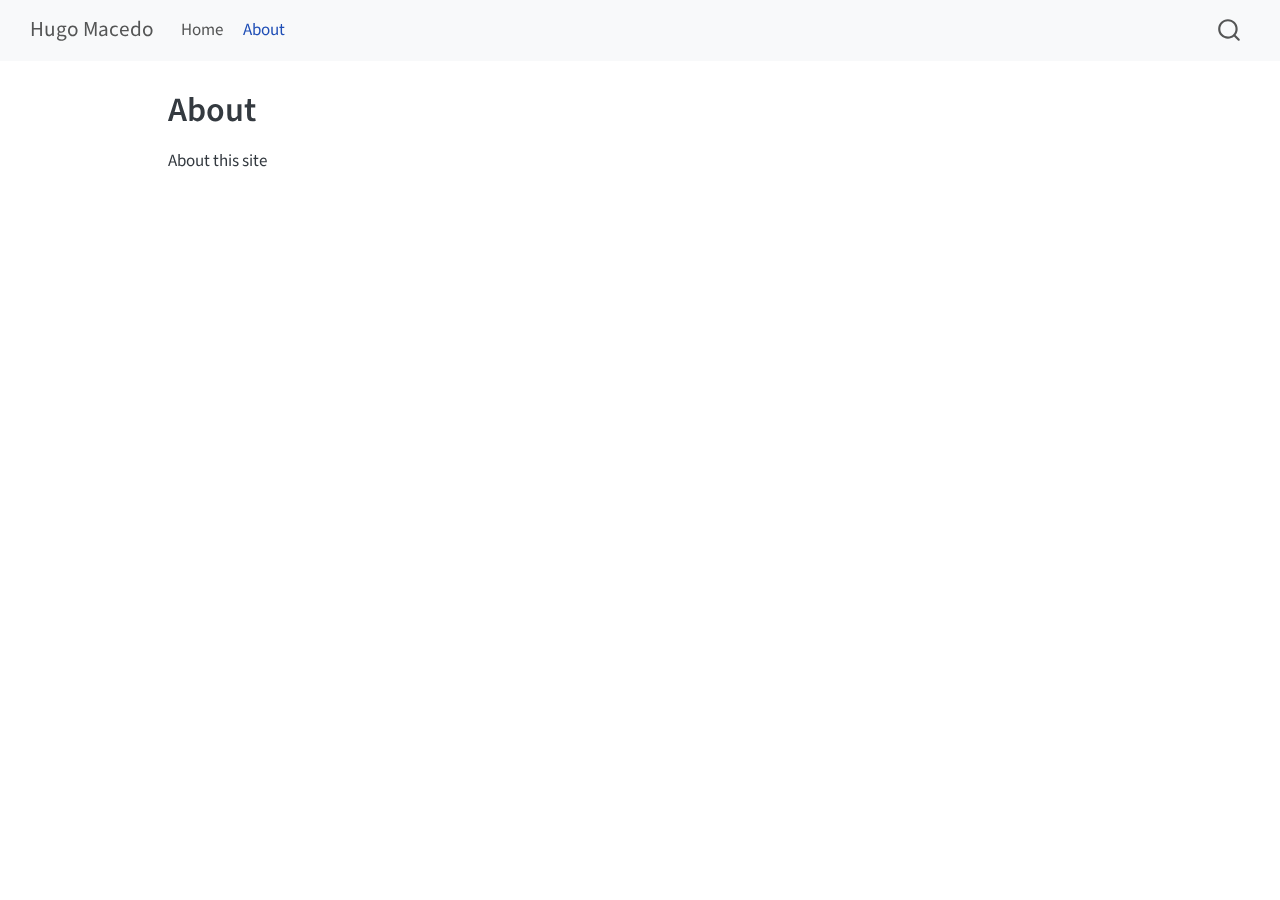
==== about.html @ d74cac8b "Built site for gh-pages" ====
<!DOCTYPE html>
<html xmlns="http://www.w3.org/1999/xhtml" lang="en" xml:lang="en"><head>

<meta charset="utf-8">
<meta name="generator" content="quarto-1.6.42">

<meta name="viewport" content="width=device-width, initial-scale=1.0, user-scalable=yes">


<title>About – Hugo Macedo</title>
<style>
code{white-space: pre-wrap;}
span.smallcaps{font-variant: small-caps;}
div.columns{display: flex; gap: min(4vw, 1.5em);}
div.column{flex: auto; overflow-x: auto;}
div.hanging-indent{margin-left: 1.5em; text-indent: -1.5em;}
ul.task-list{list-style: none;}
ul.task-list li input[type="checkbox"] {
  width: 0.8em;
  margin: 0 0.8em 0.2em -1em; /* quarto-specific, see https://github.com/quarto-dev/quarto-cli/issues/4556 */ 
  vertical-align: middle;
}
</style>


<script src="site_libs/quarto-nav/quarto-nav.js"></script>
<script src="site_libs/quarto-nav/headroom.min.js"></script>
<script src="site_libs/clipboard/clipboard.min.js"></script>
<script src="site_libs/quarto-search/autocomplete.umd.js"></script>
<script src="site_libs/quarto-search/fuse.min.js"></script>
<script src="site_libs/quarto-search/quarto-search.js"></script>
<meta name="quarto:offset" content="./">
<script src="site_libs/quarto-html/quarto.js"></script>
<script src="site_libs/quarto-html/popper.min.js"></script>
<script src="site_libs/quarto-html/tippy.umd.min.js"></script>
<script src="site_libs/quarto-html/anchor.min.js"></script>
<link href="site_libs/quarto-html/tippy.css" rel="stylesheet">
<link href="site_libs/quarto-html/quarto-syntax-highlighting-2f5df379a58b258e96c21c0638c20c03.css" rel="stylesheet" id="quarto-text-highlighting-styles">
<script src="site_libs/bootstrap/bootstrap.min.js"></script>
<link href="site_libs/bootstrap/bootstrap-icons.css" rel="stylesheet">
<link href="site_libs/bootstrap/bootstrap-5c67a7444eebc356e54fdce0a63e8750.min.css" rel="stylesheet" append-hash="true" id="quarto-bootstrap" data-mode="light">
<script id="quarto-search-options" type="application/json">{
  "location": "navbar",
  "copy-button": false,
  "collapse-after": 3,
  "panel-placement": "end",
  "type": "overlay",
  "limit": 50,
  "keyboard-shortcut": [
    "f",
    "/",
    "s"
  ],
  "show-item-context": false,
  "language": {
    "search-no-results-text": "No results",
    "search-matching-documents-text": "matching documents",
    "search-copy-link-title": "Copy link to search",
    "search-hide-matches-text": "Hide additional matches",
    "search-more-match-text": "more match in this document",
    "search-more-matches-text": "more matches in this document",
    "search-clear-button-title": "Clear",
    "search-text-placeholder": "",
    "search-detached-cancel-button-title": "Cancel",
    "search-submit-button-title": "Submit",
    "search-label": "Search"
  }
}</script>


<link rel="stylesheet" href="styles.css">
</head>

<body class="nav-fixed">

<div id="quarto-search-results"></div>
  <header id="quarto-header" class="headroom fixed-top">
    <nav class="navbar navbar-expand-lg " data-bs-theme="dark">
      <div class="navbar-container container-fluid">
      <div class="navbar-brand-container mx-auto">
    <a class="navbar-brand" href="./index.html">
    <span class="navbar-title">Hugo Macedo</span>
    </a>
  </div>
            <div id="quarto-search" class="" title="Search"></div>
          <button class="navbar-toggler" type="button" data-bs-toggle="collapse" data-bs-target="#navbarCollapse" aria-controls="navbarCollapse" role="menu" aria-expanded="false" aria-label="Toggle navigation" onclick="if (window.quartoToggleHeadroom) { window.quartoToggleHeadroom(); }">
  <span class="navbar-toggler-icon"></span>
</button>
          <div class="collapse navbar-collapse" id="navbarCollapse">
            <ul class="navbar-nav navbar-nav-scroll me-auto">
  <li class="nav-item">
    <a class="nav-link" href="./index.html"> 
<span class="menu-text">Home</span></a>
  </li>  
  <li class="nav-item">
    <a class="nav-link active" href="./about.html" aria-current="page"> 
<span class="menu-text">About</span></a>
  </li>  
</ul>
          </div> <!-- /navcollapse -->
            <div class="quarto-navbar-tools">
</div>
      </div> <!-- /container-fluid -->
    </nav>
</header>
<!-- content -->
<div id="quarto-content" class="quarto-container page-columns page-rows-contents page-layout-article page-navbar">
<!-- sidebar -->
<!-- margin-sidebar -->
    <div id="quarto-margin-sidebar" class="sidebar margin-sidebar zindex-bottom">
        
    </div>
<!-- main -->
<main class="content" id="quarto-document-content">

<header id="title-block-header" class="quarto-title-block default">
<div class="quarto-title">
<h1 class="title">About</h1>
</div>



<div class="quarto-title-meta">

    
  
    
  </div>
  


</header>


<p>About this site</p>



</main> <!-- /main -->
<script id="quarto-html-after-body" type="application/javascript">
window.document.addEventListener("DOMContentLoaded", function (event) {
  const toggleBodyColorMode = (bsSheetEl) => {
    const mode = bsSheetEl.getAttribute("data-mode");
    const bodyEl = window.document.querySelector("body");
    if (mode === "dark") {
      bodyEl.classList.add("quarto-dark");
      bodyEl.classList.remove("quarto-light");
    } else {
      bodyEl.classList.add("quarto-light");
      bodyEl.classList.remove("quarto-dark");
    }
  }
  const toggleBodyColorPrimary = () => {
    const bsSheetEl = window.document.querySelector("link#quarto-bootstrap");
    if (bsSheetEl) {
      toggleBodyColorMode(bsSheetEl);
    }
  }
  toggleBodyColorPrimary();  
  const icon = "";
  const anchorJS = new window.AnchorJS();
  anchorJS.options = {
    placement: 'right',
    icon: icon
  };
  anchorJS.add('.anchored');
  const isCodeAnnotation = (el) => {
    for (const clz of el.classList) {
      if (clz.startsWith('code-annotation-')) {                     
        return true;
      }
    }
    return false;
  }
  const onCopySuccess = function(e) {
    // button target
    const button = e.trigger;
    // don't keep focus
    button.blur();
    // flash "checked"
    button.classList.add('code-copy-button-checked');
    var currentTitle = button.getAttribute("title");
    button.setAttribute("title", "Copied!");
    let tooltip;
    if (window.bootstrap) {
      button.setAttribute("data-bs-toggle", "tooltip");
      button.setAttribute("data-bs-placement", "left");
      button.setAttribute("data-bs-title", "Copied!");
      tooltip = new bootstrap.Tooltip(button, 
        { trigger: "manual", 
          customClass: "code-copy-button-tooltip",
          offset: [0, -8]});
      tooltip.show();    
    }
    setTimeout(function() {
      if (tooltip) {
        tooltip.hide();
        button.removeAttribute("data-bs-title");
        button.removeAttribute("data-bs-toggle");
        button.removeAttribute("data-bs-placement");
      }
      button.setAttribute("title", currentTitle);
      button.classList.remove('code-copy-button-checked');
    }, 1000);
    // clear code selection
    e.clearSelection();
  }
  const getTextToCopy = function(trigger) {
      const codeEl = trigger.previousElementSibling.cloneNode(true);
      for (const childEl of codeEl.children) {
        if (isCodeAnnotation(childEl)) {
          childEl.remove();
        }
      }
      return codeEl.innerText;
  }
  const clipboard = new window.ClipboardJS('.code-copy-button:not([data-in-quarto-modal])', {
    text: getTextToCopy
  });
  clipboard.on('success', onCopySuccess);
  if (window.document.getElementById('quarto-embedded-source-code-modal')) {
    const clipboardModal = new window.ClipboardJS('.code-copy-button[data-in-quarto-modal]', {
      text: getTextToCopy,
      container: window.document.getElementById('quarto-embedded-source-code-modal')
    });
    clipboardModal.on('success', onCopySuccess);
  }
    var localhostRegex = new RegExp(/^(?:http|https):\/\/localhost\:?[0-9]*\//);
    var mailtoRegex = new RegExp(/^mailto:/);
      var filterRegex = new RegExp("https:\/\/hhmace\.do");
    var isInternal = (href) => {
        return filterRegex.test(href) || localhostRegex.test(href) || mailtoRegex.test(href);
    }
    // Inspect non-navigation links and adorn them if external
 	var links = window.document.querySelectorAll('a[href]:not(.nav-link):not(.navbar-brand):not(.toc-action):not(.sidebar-link):not(.sidebar-item-toggle):not(.pagination-link):not(.no-external):not([aria-hidden]):not(.dropdown-item):not(.quarto-navigation-tool):not(.about-link)');
    for (var i=0; i<links.length; i++) {
      const link = links[i];
      if (!isInternal(link.href)) {
        // undo the damage that might have been done by quarto-nav.js in the case of
        // links that we want to consider external
        if (link.dataset.originalHref !== undefined) {
          link.href = link.dataset.originalHref;
        }
      }
    }
  function tippyHover(el, contentFn, onTriggerFn, onUntriggerFn) {
    const config = {
      allowHTML: true,
      maxWidth: 500,
      delay: 100,
      arrow: false,
      appendTo: function(el) {
          return el.parentElement;
      },
      interactive: true,
      interactiveBorder: 10,
      theme: 'quarto',
      placement: 'bottom-start',
    };
    if (contentFn) {
      config.content = contentFn;
    }
    if (onTriggerFn) {
      config.onTrigger = onTriggerFn;
    }
    if (onUntriggerFn) {
      config.onUntrigger = onUntriggerFn;
    }
    window.tippy(el, config); 
  }
  const noterefs = window.document.querySelectorAll('a[role="doc-noteref"]');
  for (var i=0; i<noterefs.length; i++) {
    const ref = noterefs[i];
    tippyHover(ref, function() {
      // use id or data attribute instead here
      let href = ref.getAttribute('data-footnote-href') || ref.getAttribute('href');
      try { href = new URL(href).hash; } catch {}
      const id = href.replace(/^#\/?/, "");
      const note = window.document.getElementById(id);
      if (note) {
        return note.innerHTML;
      } else {
        return "";
      }
    });
  }
  const xrefs = window.document.querySelectorAll('a.quarto-xref');
  const processXRef = (id, note) => {
    // Strip column container classes
    const stripColumnClz = (el) => {
      el.classList.remove("page-full", "page-columns");
      if (el.children) {
        for (const child of el.children) {
          stripColumnClz(child);
        }
      }
    }
    stripColumnClz(note)
    if (id === null || id.startsWith('sec-')) {
      // Special case sections, only their first couple elements
      const container = document.createElement("div");
      if (note.children && note.children.length > 2) {
        container.appendChild(note.children[0].cloneNode(true));
        for (let i = 1; i < note.children.length; i++) {
          const child = note.children[i];
          if (child.tagName === "P" && child.innerText === "") {
            continue;
          } else {
            container.appendChild(child.cloneNode(true));
            break;
          }
        }
        if (window.Quarto?.typesetMath) {
          window.Quarto.typesetMath(container);
        }
        return container.innerHTML
      } else {
        if (window.Quarto?.typesetMath) {
          window.Quarto.typesetMath(note);
        }
        return note.innerHTML;
      }
    } else {
      // Remove any anchor links if they are present
      const anchorLink = note.querySelector('a.anchorjs-link');
      if (anchorLink) {
        anchorLink.remove();
      }
      if (window.Quarto?.typesetMath) {
        window.Quarto.typesetMath(note);
      }
      if (note.classList.contains("callout")) {
        return note.outerHTML;
      } else {
        return note.innerHTML;
      }
    }
  }
  for (var i=0; i<xrefs.length; i++) {
    const xref = xrefs[i];
    tippyHover(xref, undefined, function(instance) {
      instance.disable();
      let url = xref.getAttribute('href');
      let hash = undefined; 
      if (url.startsWith('#')) {
        hash = url;
      } else {
        try { hash = new URL(url).hash; } catch {}
      }
      if (hash) {
        const id = hash.replace(/^#\/?/, "");
        const note = window.document.getElementById(id);
        if (note !== null) {
          try {
            const html = processXRef(id, note.cloneNode(true));
            instance.setContent(html);
          } finally {
            instance.enable();
            instance.show();
          }
        } else {
          // See if we can fetch this
          fetch(url.split('#')[0])
          .then(res => res.text())
          .then(html => {
            const parser = new DOMParser();
            const htmlDoc = parser.parseFromString(html, "text/html");
            const note = htmlDoc.getElementById(id);
            if (note !== null) {
              const html = processXRef(id, note);
              instance.setContent(html);
            } 
          }).finally(() => {
            instance.enable();
            instance.show();
          });
        }
      } else {
        // See if we can fetch a full url (with no hash to target)
        // This is a special case and we should probably do some content thinning / targeting
        fetch(url)
        .then(res => res.text())
        .then(html => {
          const parser = new DOMParser();
          const htmlDoc = parser.parseFromString(html, "text/html");
          const note = htmlDoc.querySelector('main.content');
          if (note !== null) {
            // This should only happen for chapter cross references
            // (since there is no id in the URL)
            // remove the first header
            if (note.children.length > 0 && note.children[0].tagName === "HEADER") {
              note.children[0].remove();
            }
            const html = processXRef(null, note);
            instance.setContent(html);
          } 
        }).finally(() => {
          instance.enable();
          instance.show();
        });
      }
    }, function(instance) {
    });
  }
      let selectedAnnoteEl;
      const selectorForAnnotation = ( cell, annotation) => {
        let cellAttr = 'data-code-cell="' + cell + '"';
        let lineAttr = 'data-code-annotation="' +  annotation + '"';
        const selector = 'span[' + cellAttr + '][' + lineAttr + ']';
        return selector;
      }
      const selectCodeLines = (annoteEl) => {
        const doc = window.document;
        const targetCell = annoteEl.getAttribute("data-target-cell");
        const targetAnnotation = annoteEl.getAttribute("data-target-annotation");
        const annoteSpan = window.document.querySelector(selectorForAnnotation(targetCell, targetAnnotation));
        const lines = annoteSpan.getAttribute("data-code-lines").split(",");
        const lineIds = lines.map((line) => {
          return targetCell + "-" + line;
        })
        let top = null;
        let height = null;
        let parent = null;
        if (lineIds.length > 0) {
            //compute the position of the single el (top and bottom and make a div)
            const el = window.document.getElementById(lineIds[0]);
            top = el.offsetTop;
            height = el.offsetHeight;
            parent = el.parentElement.parentElement;
          if (lineIds.length > 1) {
            const lastEl = window.document.getElementById(lineIds[lineIds.length - 1]);
            const bottom = lastEl.offsetTop + lastEl.offsetHeight;
            height = bottom - top;
          }
          if (top !== null && height !== null && parent !== null) {
            // cook up a div (if necessary) and position it 
            let div = window.document.getElementById("code-annotation-line-highlight");
            if (div === null) {
              div = window.document.createElement("div");
              div.setAttribute("id", "code-annotation-line-highlight");
              div.style.position = 'absolute';
              parent.appendChild(div);
            }
            div.style.top = top - 2 + "px";
            div.style.height = height + 4 + "px";
            div.style.left = 0;
            let gutterDiv = window.document.getElementById("code-annotation-line-highlight-gutter");
            if (gutterDiv === null) {
              gutterDiv = window.document.createElement("div");
              gutterDiv.setAttribute("id", "code-annotation-line-highlight-gutter");
              gutterDiv.style.position = 'absolute';
              const codeCell = window.document.getElementById(targetCell);
              const gutter = codeCell.querySelector('.code-annotation-gutter');
              gutter.appendChild(gutterDiv);
            }
            gutterDiv.style.top = top - 2 + "px";
            gutterDiv.style.height = height + 4 + "px";
          }
          selectedAnnoteEl = annoteEl;
        }
      };
      const unselectCodeLines = () => {
        const elementsIds = ["code-annotation-line-highlight", "code-annotation-line-highlight-gutter"];
        elementsIds.forEach((elId) => {
          const div = window.document.getElementById(elId);
          if (div) {
            div.remove();
          }
        });
        selectedAnnoteEl = undefined;
      };
        // Handle positioning of the toggle
    window.addEventListener(
      "resize",
      throttle(() => {
        elRect = undefined;
        if (selectedAnnoteEl) {
          selectCodeLines(selectedAnnoteEl);
        }
      }, 10)
    );
    function throttle(fn, ms) {
    let throttle = false;
    let timer;
      return (...args) => {
        if(!throttle) { // first call gets through
            fn.apply(this, args);
            throttle = true;
        } else { // all the others get throttled
            if(timer) clearTimeout(timer); // cancel #2
            timer = setTimeout(() => {
              fn.apply(this, args);
              timer = throttle = false;
            }, ms);
        }
      };
    }
      // Attach click handler to the DT
      const annoteDls = window.document.querySelectorAll('dt[data-target-cell]');
      for (const annoteDlNode of annoteDls) {
        annoteDlNode.addEventListener('click', (event) => {
          const clickedEl = event.target;
          if (clickedEl !== selectedAnnoteEl) {
            unselectCodeLines();
            const activeEl = window.document.querySelector('dt[data-target-cell].code-annotation-active');
            if (activeEl) {
              activeEl.classList.remove('code-annotation-active');
            }
            selectCodeLines(clickedEl);
            clickedEl.classList.add('code-annotation-active');
          } else {
            // Unselect the line
            unselectCodeLines();
            clickedEl.classList.remove('code-annotation-active');
          }
        });
      }
  const findCites = (el) => {
    const parentEl = el.parentElement;
    if (parentEl) {
      const cites = parentEl.dataset.cites;
      if (cites) {
        return {
          el,
          cites: cites.split(' ')
        };
      } else {
        return findCites(el.parentElement)
      }
    } else {
      return undefined;
    }
  };
  var bibliorefs = window.document.querySelectorAll('a[role="doc-biblioref"]');
  for (var i=0; i<bibliorefs.length; i++) {
    const ref = bibliorefs[i];
    const citeInfo = findCites(ref);
    if (citeInfo) {
      tippyHover(citeInfo.el, function() {
        var popup = window.document.createElement('div');
        citeInfo.cites.forEach(function(cite) {
          var citeDiv = window.document.createElement('div');
          citeDiv.classList.add('hanging-indent');
          citeDiv.classList.add('csl-entry');
          var biblioDiv = window.document.getElementById('ref-' + cite);
          if (biblioDiv) {
            citeDiv.innerHTML = biblioDiv.innerHTML;
          }
          popup.appendChild(citeDiv);
        });
        return popup.innerHTML;
      });
    }
  }
});
</script>
</div> <!-- /content -->




</body></html>
---- site_libs/quarto-html/tippy.css ----
.tippy-box[data-animation=fade][data-state=hidden]{opacity:0}[data-tippy-root]{max-width:calc(100vw - 10px)}.tippy-box{position:relative;background-color:#333;color:#fff;border-radius:4px;font-size:14px;line-height:1.4;white-space:normal;outline:0;transition-property:transform,visibility,opacity}.tippy-box[data-placement^=top]>.tippy-arrow{bottom:0}.tippy-box[data-placement^=top]>.tippy-arrow:before{bottom:-7px;left:0;border-width:8px 8px 0;border-top-color:initial;transform-origin:center top}.tippy-box[data-placement^=bottom]>.tippy-arrow{top:0}.tippy-box[data-placement^=bottom]>.tippy-arrow:before{top:-7px;left:0;border-width:0 8px 8px;border-bottom-color:initial;transform-origin:center bottom}.tippy-box[data-placement^=left]>.tippy-arrow{right:0}.tippy-box[data-placement^=left]>.tippy-arrow:before{border-width:8px 0 8px 8px;border-left-color:initial;right:-7px;transform-origin:center left}.tippy-box[data-placement^=right]>.tippy-arrow{left:0}.tippy-box[data-placement^=right]>.tippy-arrow:before{left:-7px;border-width:8px 8px 8px 0;border-right-color:initial;transform-origin:center right}.tippy-box[data-inertia][data-state=visible]{transition-timing-function:cubic-bezier(.54,1.5,.38,1.11)}.tippy-arrow{width:16px;height:16px;color:#333}.tippy-arrow:before{content:"";position:absolute;border-color:transparent;border-style:solid}.tippy-content{position:relative;padding:5px 9px;z-index:1}
---- site_libs/quarto-html/quarto-syntax-highlighting-2f5df379a58b258e96c21c0638c20c03.css ----
/* quarto syntax highlight colors */
:root {
  --quarto-hl-ot-color: #003B4F;
  --quarto-hl-at-color: #657422;
  --quarto-hl-ss-color: #20794D;
  --quarto-hl-an-color: #5E5E5E;
  --quarto-hl-fu-color: #4758AB;
  --quarto-hl-st-color: #20794D;
  --quarto-hl-cf-color: #003B4F;
  --quarto-hl-op-color: #5E5E5E;
  --quarto-hl-er-color: #AD0000;
  --quarto-hl-bn-color: #AD0000;
  --quarto-hl-al-color: #AD0000;
  --quarto-hl-va-color: #111111;
  --quarto-hl-bu-color: inherit;
  --quarto-hl-ex-color: inherit;
  --quarto-hl-pp-color: #AD0000;
  --quarto-hl-in-color: #5E5E5E;
  --quarto-hl-vs-color: #20794D;
  --quarto-hl-wa-color: #5E5E5E;
  --quarto-hl-do-color: #5E5E5E;
  --quarto-hl-im-color: #00769E;
  --quarto-hl-ch-color: #20794D;
  --quarto-hl-dt-color: #AD0000;
  --quarto-hl-fl-color: #AD0000;
  --quarto-hl-co-color: #5E5E5E;
  --quarto-hl-cv-color: #5E5E5E;
  --quarto-hl-cn-color: #8f5902;
  --quarto-hl-sc-color: #5E5E5E;
  --quarto-hl-dv-color: #AD0000;
  --quarto-hl-kw-color: #003B4F;
}

/* other quarto variables */
:root {
  --quarto-font-monospace: SFMono-Regular, Menlo, Monaco, Consolas, "Liberation Mono", "Courier New", monospace;
}

pre > code.sourceCode > span {
  color: #003B4F;
}

code span {
  color: #003B4F;
}

code.sourceCode > span {
  color: #003B4F;
}

div.sourceCode,
div.sourceCode pre.sourceCode {
  color: #003B4F;
}

code span.ot {
  color: #003B4F;
  font-style: inherit;
}

code span.at {
  color: #657422;
  font-style: inherit;
}

code span.ss {
  color: #20794D;
  font-style: inherit;
}

code span.an {
  color: #5E5E5E;
  font-style: inherit;
}

code span.fu {
  color: #4758AB;
  font-style: inherit;
}

code span.st {
  color: #20794D;
  font-style: inherit;
}

code span.cf {
  color: #003B4F;
  font-weight: bold;
  font-style: inherit;
}

code span.op {
  color: #5E5E5E;
  font-style: inherit;
}

code span.er {
  color: #AD0000;
  font-style: inherit;
}

code span.bn {
  color: #AD0000;
  font-style: inherit;
}

code span.al {
  color: #AD0000;
  font-style: inherit;
}

code span.va {
  color: #111111;
  font-style: inherit;
}

code span.bu {
  font-style: inherit;
}

code span.ex {
  font-style: inherit;
}

code span.pp {
  color: #AD0000;
  font-style: inherit;
}

code span.in {
  color: #5E5E5E;
  font-style: inherit;
}

code span.vs {
  color: #20794D;
  font-style: inherit;
}

code span.wa {
  color: #5E5E5E;
  font-style: italic;
}

code span.do {
  color: #5E5E5E;
  font-style: italic;
}

code span.im {
  color: #00769E;
  font-style: inherit;
}

code span.ch {
  color: #20794D;
  font-style: inherit;
}

code span.dt {
  color: #AD0000;
  font-style: inherit;
}

code span.fl {
  color: #AD0000;
  font-style: inherit;
}

code span.co {
  color: #5E5E5E;
  font-style: inherit;
}

code span.cv {
  color: #5E5E5E;
  font-style: italic;
}

code span.cn {
  color: #8f5902;
  font-style: inherit;
}

code span.sc {
  color: #5E5E5E;
  font-style: inherit;
}

code span.dv {
  color: #AD0000;
  font-style: inherit;
}

code span.kw {
  color: #003B4F;
  font-weight: bold;
  font-style: inherit;
}

.prevent-inlining {
  content: "</";
}

/*# sourceMappingURL=35eb38a806ee71ea6d2563be2308c832.css.map */
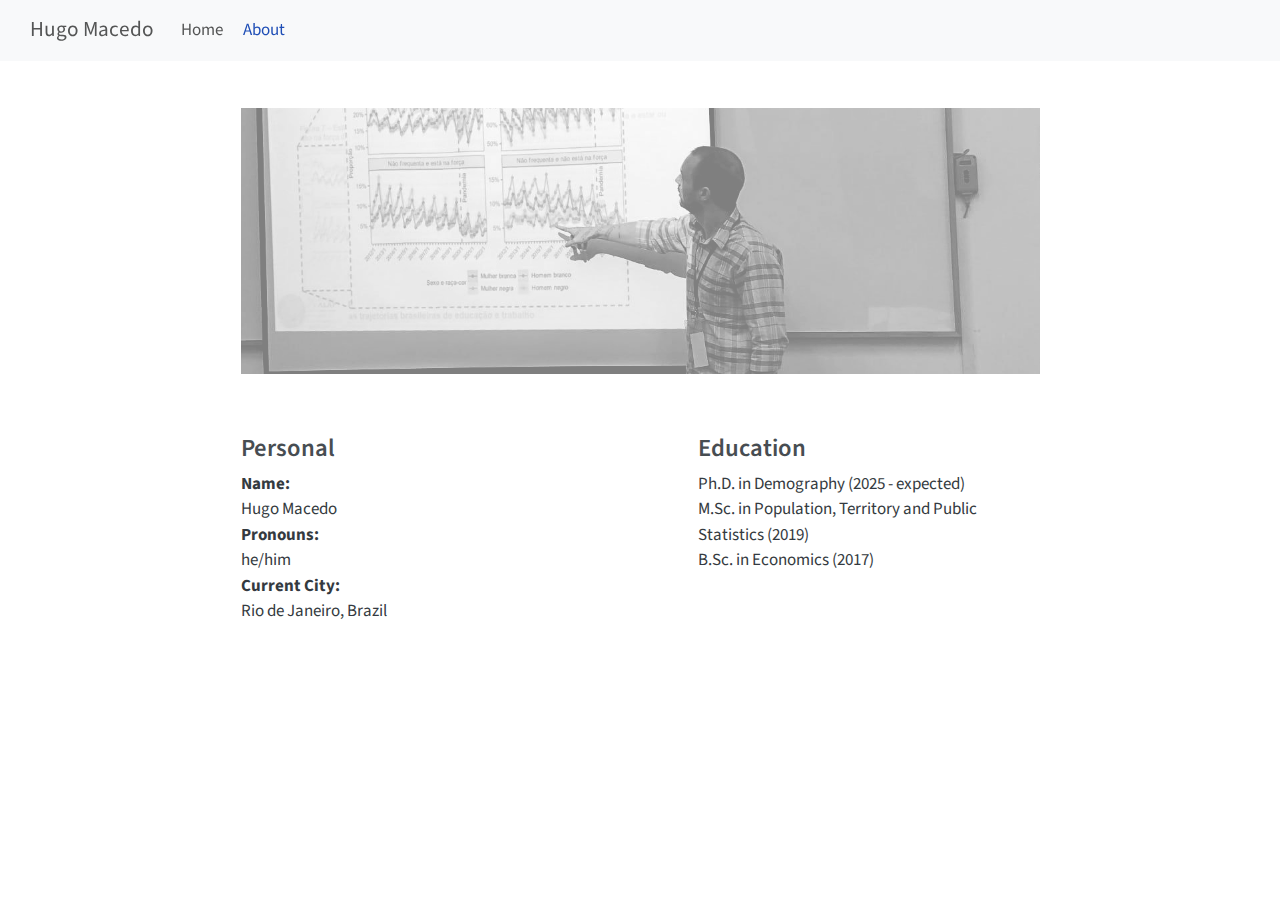
==== commit 62e76339: "Built site for gh-pages" ====
--- a/about.html
+++ b/about.html
@@ -7,7 +7,7 @@
 <meta name="viewport" content="width=device-width, initial-scale=1.0, user-scalable=yes">
 
 
-<title>About – Hugo Macedo</title>
+<title>about – Hugo Macedo</title>
 <style>
 code{white-space: pre-wrap;}
 span.smallcaps{font-variant: small-caps;}
@@ -26,10 +26,6 @@
 <script src="site_libs/quarto-nav/quarto-nav.js"></script>
 <script src="site_libs/quarto-nav/headroom.min.js"></script>
 <script src="site_libs/clipboard/clipboard.min.js"></script>
-<script src="site_libs/quarto-search/autocomplete.umd.js"></script>
-<script src="site_libs/quarto-search/fuse.min.js"></script>
-<script src="site_libs/quarto-search/quarto-search.js"></script>
-<meta name="quarto:offset" content="./">
 <script src="site_libs/quarto-html/quarto.js"></script>
 <script src="site_libs/quarto-html/popper.min.js"></script>
 <script src="site_libs/quarto-html/tippy.umd.min.js"></script>
@@ -38,20 +34,8 @@
 <link href="site_libs/quarto-html/quarto-syntax-highlighting-2f5df379a58b258e96c21c0638c20c03.css" rel="stylesheet" id="quarto-text-highlighting-styles">
 <script src="site_libs/bootstrap/bootstrap.min.js"></script>
 <link href="site_libs/bootstrap/bootstrap-icons.css" rel="stylesheet">
-<link href="site_libs/bootstrap/bootstrap-5c67a7444eebc356e54fdce0a63e8750.min.css" rel="stylesheet" append-hash="true" id="quarto-bootstrap" data-mode="light">
+<link href="site_libs/bootstrap/bootstrap-8647a4a42273f773479d27c00df3f9ed.min.css" rel="stylesheet" append-hash="true" id="quarto-bootstrap" data-mode="light">
 <script id="quarto-search-options" type="application/json">{
-  "location": "navbar",
-  "copy-button": false,
-  "collapse-after": 3,
-  "panel-placement": "end",
-  "type": "overlay",
-  "limit": 50,
-  "keyboard-shortcut": [
-    "f",
-    "/",
-    "s"
-  ],
-  "show-item-context": false,
   "language": {
     "search-no-results-text": "No results",
     "search-matching-documents-text": "matching documents",
@@ -66,12 +50,20 @@
     "search-label": "Search"
   }
 }</script>
+<style type="text/css">
+img {
+  opacity: 0.5;
+}
+img:hover {
+  opacity: 1.0;
+}
+</style>
 
 
 <link rel="stylesheet" href="styles.css">
 </head>
 
-<body class="nav-fixed">
+<body class="nav-fixed fullcontent">
 
 <div id="quarto-search-results"></div>
   <header id="quarto-header" class="headroom fixed-top">
@@ -82,7 +74,6 @@
     <span class="navbar-title">Hugo Macedo</span>
     </a>
   </div>
-            <div id="quarto-search" class="" title="Search"></div>
           <button class="navbar-toggler" type="button" data-bs-toggle="collapse" data-bs-target="#navbarCollapse" aria-controls="navbarCollapse" role="menu" aria-expanded="false" aria-label="Toggle navigation" onclick="if (window.quartoToggleHeadroom) { window.quartoToggleHeadroom(); }">
   <span class="navbar-toggler-icon"></span>
 </button>
@@ -107,32 +98,47 @@
 <div id="quarto-content" class="quarto-container page-columns page-rows-contents page-layout-article page-navbar">
 <!-- sidebar -->
 <!-- margin-sidebar -->
-    <div id="quarto-margin-sidebar" class="sidebar margin-sidebar zindex-bottom">
-        
-    </div>
+    
 <!-- main -->
-<main class="content" id="quarto-document-content">
-
-<header id="title-block-header" class="quarto-title-block default">
-<div class="quarto-title">
-<h1 class="title">About</h1>
-</div>
-
-
-
-<div class="quarto-title-meta">
-
-    
-  
-    
-  </div>
-  
-
-
-</header>
-
-
-<p>About this site</p>
+<main class="content" id="quarto-document-content"><header id="title-block-header" class="quarto-title-block"></header>
+
+
+
+
+<div class="quarto-figure quarto-figure-center">
+<figure class="figure">
+<p><img src="img/me2.png" class="img-fluid quarto-figure quarto-figure-center figure-img" style="width:100.0%"></p>
+</figure>
+</div>
+<div>
+
+</div>
+<div class="quarto-layout-panel" data-layout="[45,-10,45]">
+<div class="quarto-layout-row">
+<div id="first-column" class="quarto-layout-cell" style="flex-basis: 45.0%;justify-content: flex-start;">
+<section id="personal" class="level3">
+<h3 class="anchored" data-anchor-id="personal">Personal</h3>
+<p><strong>Name:</strong><br>
+Hugo Macedo<br>
+<strong>Pronouns:</strong><br>
+he/him<br>
+<strong>Current City:</strong><br>
+Rio de Janeiro, Brazil</p>
+</section>
+</div>
+<div class="quarto-figure-spacer quarto-layout-cell" style="flex-basis: 10.0%;justify-content: flex-start;">
+<p>&nbsp;</p>
+</div>
+<div id="second-column" class="quarto-layout-cell" style="flex-basis: 45.0%;justify-content: flex-start;">
+<section id="education" class="level3">
+<h3 class="anchored" data-anchor-id="education">Education</h3>
+<p>Ph.D.&nbsp;in Demography (2025 - expected)<br>
+M.Sc. in Population, Territory and Public Statistics (2019)<br>
+B.Sc. in Economics (2017)</p>
+</section>
+</div>
+</div>
+</div>
 
 
 
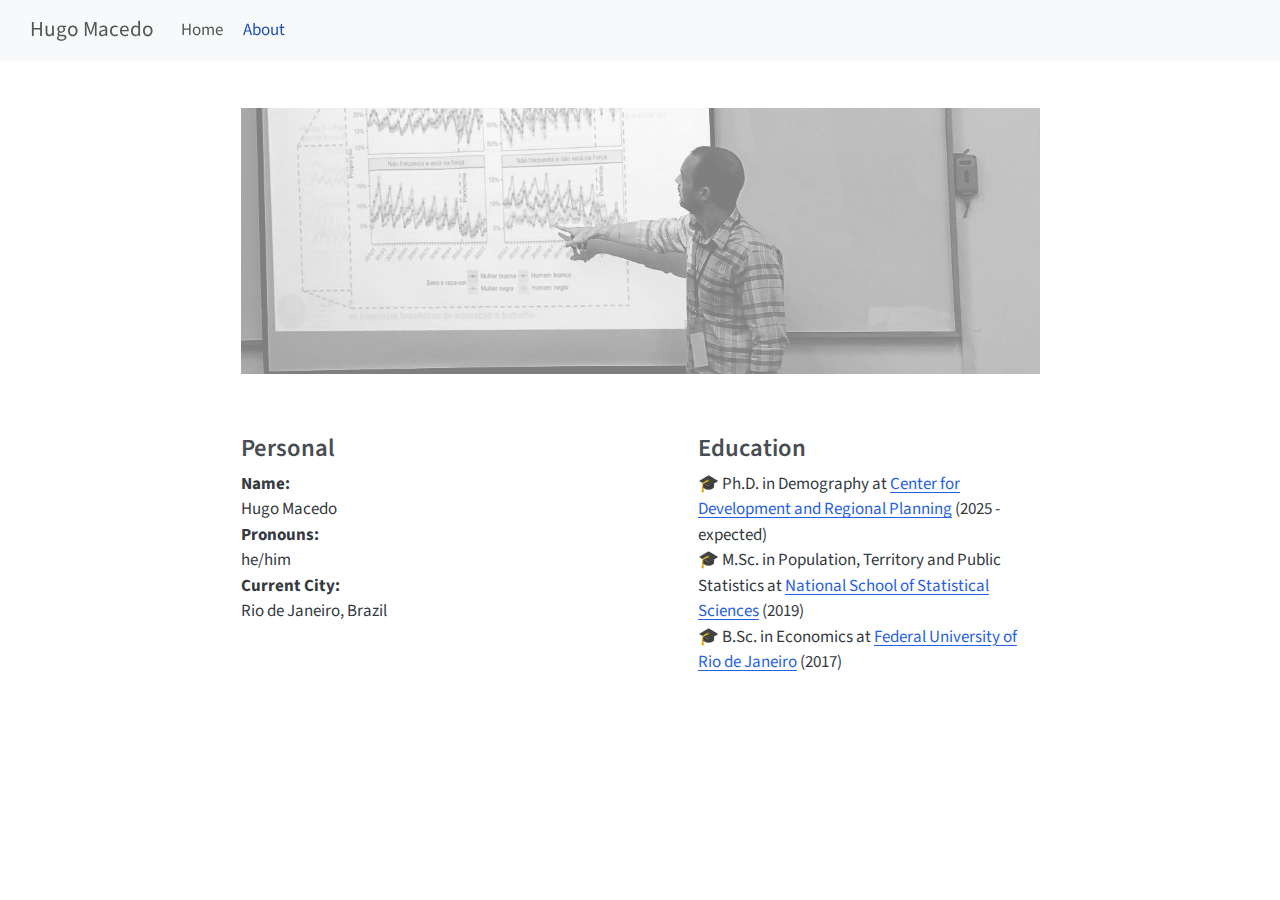
==== commit 8308f07c: "Built site for gh-pages" ====
--- a/about.html
+++ b/about.html
@@ -132,9 +132,9 @@
 <div id="second-column" class="quarto-layout-cell" style="flex-basis: 45.0%;justify-content: flex-start;">
 <section id="education" class="level3">
 <h3 class="anchored" data-anchor-id="education">Education</h3>
-<p>Ph.D.&nbsp;in Demography (2025 - expected)<br>
-M.Sc. in Population, Territory and Public Statistics (2019)<br>
-B.Sc. in Economics (2017)</p>
+<p>🎓 Ph.D.&nbsp;in Demography at <a href="https://cedeplar.ufmg.br/">Center for Development and Regional Planning</a> (2025 - expected)<br>
+🎓 M.Sc. in Population, Territory and Public Statistics at <a href="https://ence.ibge.gov.br/">National School of Statistical Sciences</a> (2019)<br>
+🎓 B.Sc. in Economics at <a href="https://www.ie.ufrj.br/">Federal University of Rio de Janeiro</a> (2017)</p>
 </section>
 </div>
 </div>
--- a/styles.css
+++ b/styles.css
@@ -1 +1,9 @@
 /* css styles */
+
+.introduction {
+  padding: 0 30px;
+  text-indent: 40px;
+  text-align:justify;
+  text-justify: inter-word;
+  line-height: 1.5;
+}